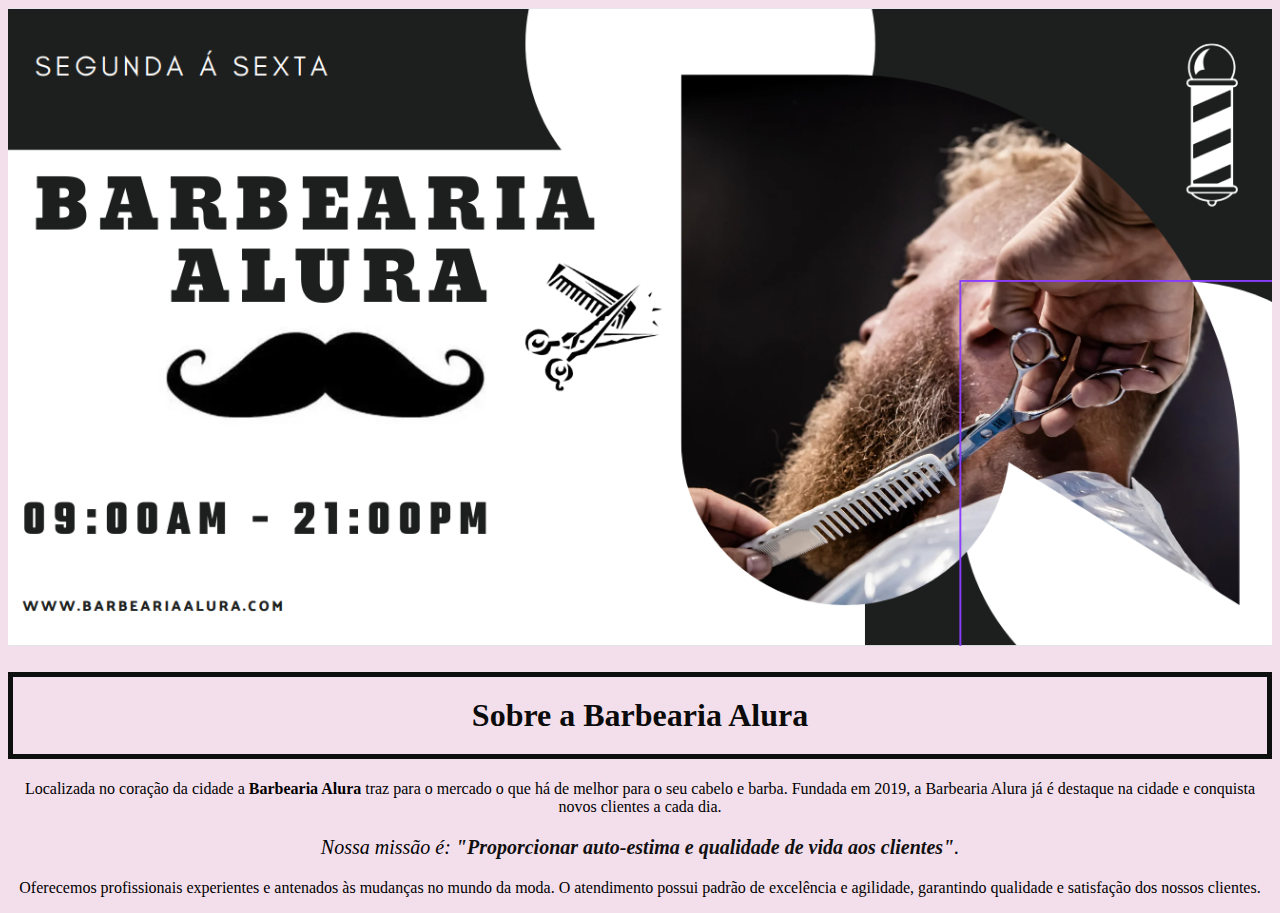
==== index.html @ cd69427b "Add files via upload" ====
<!DOCTYPE html>
<html lang="pt-br">
	<head>
		<meta charset="UTF-8">
		<title>Barbearia Alura</title>
		<link rel="stylesheet" href="style.css">

		<style>
			
		</style>
	</head>

	<body>
		<img id= "banner" src="banner.png">
		<h1 style="text-align: center">Sobre a Barbearia Alura</h1>
 
		<p>Localizada no coração da cidade a <strong>Barbearia Alura</strong> traz para o mercado o que há de melhor para o seu cabelo e barba. Fundada em 2019, a Barbearia Alura já é destaque na cidade e conquista novos clientes a cada dia.</p>

		<p style="font-size: 20px"><em>Nossa missão é: <strong>"Proporcionar auto-estima e qualidade de vida aos clientes"</strong>.</em></p>

		<p>Oferecemos profissionais experientes e antenados às mudanças no mundo da moda. O atendimento possui padrão de excelência e agilidade, garantindo qualidade e satisfação dos nossos clientes.</p>
	</body>
</html>
---- style.css ----
body {
	background: #f3dfec
}
#banner {
	width: 100%;

}
h1 {
	text-align:center;
	color:#0c0b0b;
	border: 5px solid #0d0f0f;
	padding: 20px;
}
p {
	text-align: center;
}

#missão {
	font-size: 20px
}	
 
em strong {
	color:#111011
}

  text-align center;
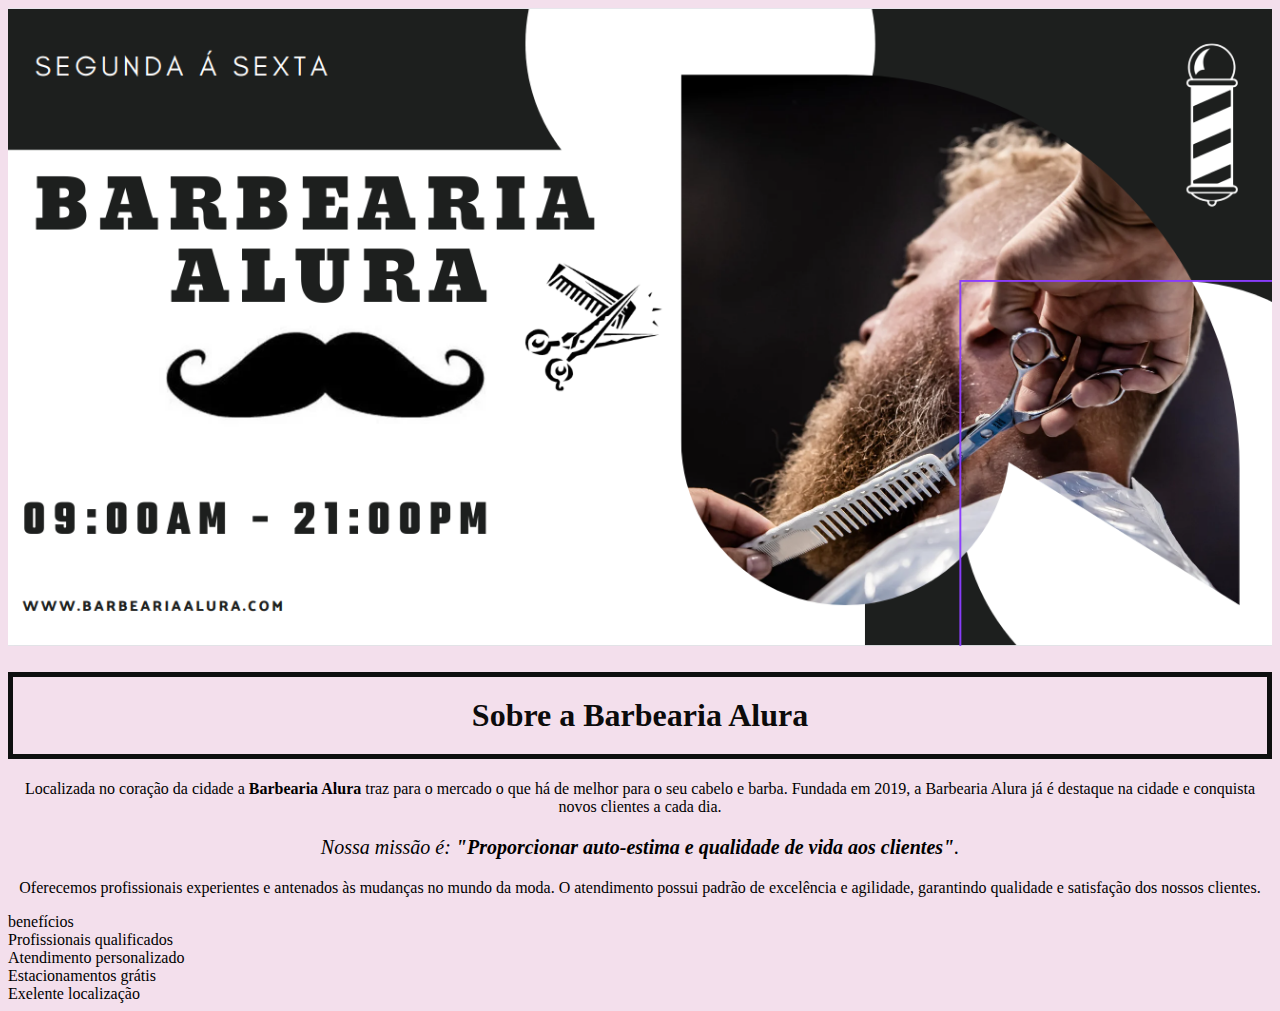
==== commit 9934dd2e: "Add files via upload" ====
--- a/index.html
+++ b/index.html
@@ -20,4 +20,21 @@
 
 		<p>Oferecemos profissionais experientes e antenados às mudanças no mundo da moda. O atendimento possui padrão de excelência e agilidade, garantindo qualidade e satisfação dos nossos clientes.</p>
 	</body>
-</html>+</h2 id="beneficios"> benefícios </h2>
+
+<u1>
+	     <li class="itens">Profissionais qualificados</li>
+		 <li class="itens">Atendimento personalizado</li>
+		 <li class="itens">Estacionamentos grátis</li>
+		 <li class="itens">Exelente localização</li>
+		 </u1>
+		</body>
+		<html>
+
+
+
+
+
+
+
+
--- a/style.css
+++ b/style.css
@@ -15,14 +15,14 @@
 	text-align: center;
 }
 
+
 #missão {
-	font-size: 20px
-}	
+	font-size: 20px;
  
 em strong {
 	color:#111011
 }
 
-  text-align center;
+  .intens {
 	
 
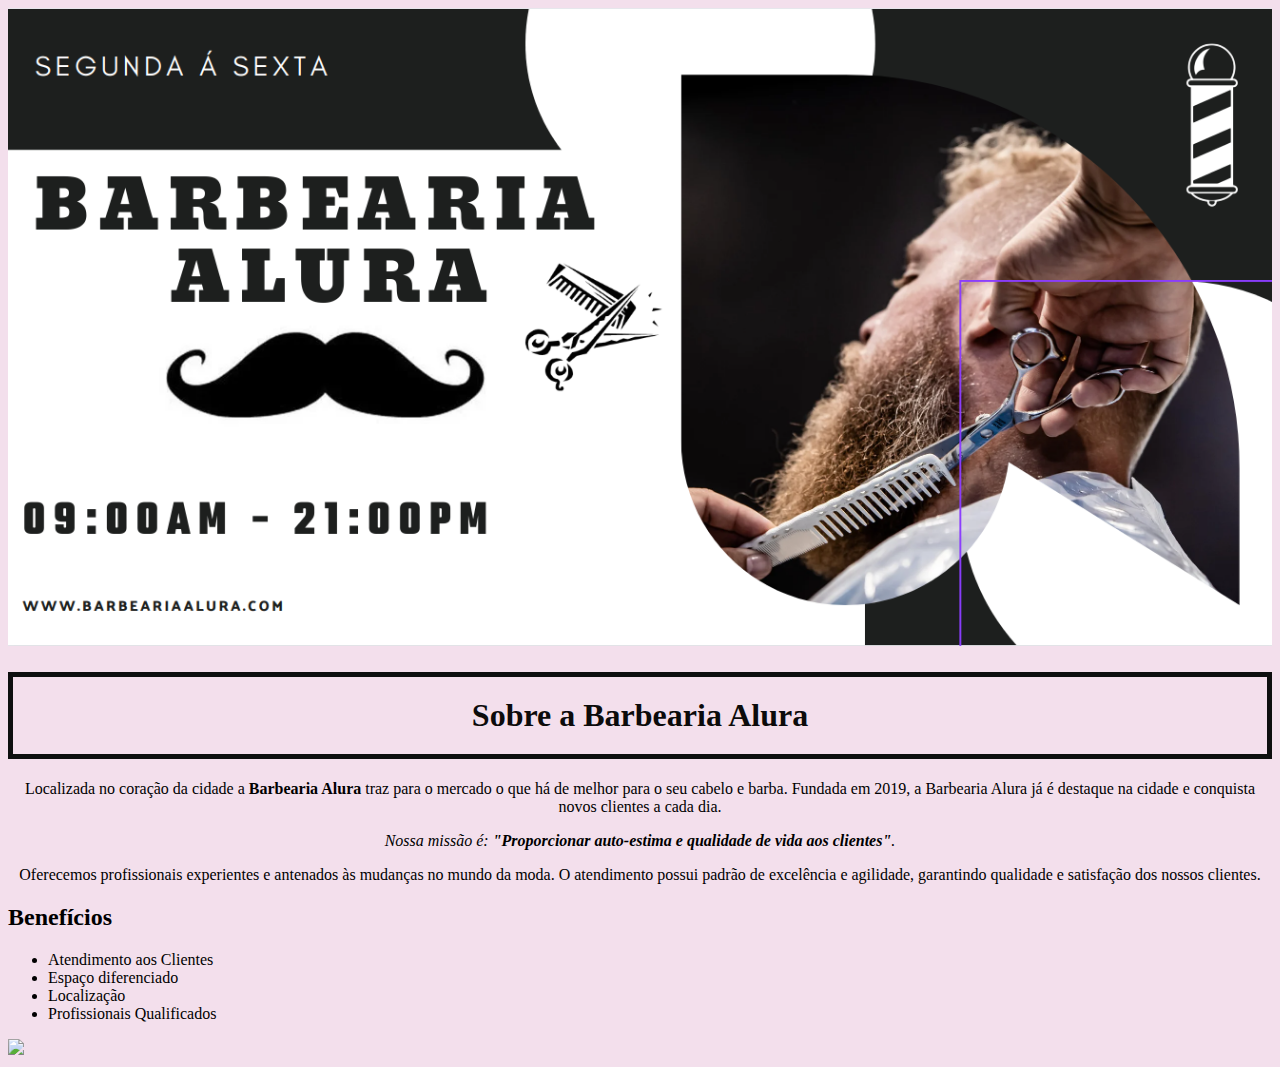
==== commit fa08c527: "Add files via upload" ====
--- a/index.html
+++ b/index.html
@@ -12,22 +12,30 @@
 
 	<body>
 		<img id= "banner" src="banner.png">
-		<h1 style="text-align: center">Sobre a Barbearia Alura</h1>
- 
-		<p>Localizada no coração da cidade a <strong>Barbearia Alura</strong> traz para o mercado o que há de melhor para o seu cabelo e barba. Fundada em 2019, a Barbearia Alura já é destaque na cidade e conquista novos clientes a cada dia.</p>
-
-		<p style="font-size: 20px"><em>Nossa missão é: <strong>"Proporcionar auto-estima e qualidade de vida aos clientes"</strong>.</em></p>
-
-		<p>Oferecemos profissionais experientes e antenados às mudanças no mundo da moda. O atendimento possui padrão de excelência e agilidade, garantindo qualidade e satisfação dos nossos clientes.</p>
+		<div class="principal">
+			<h1>Sobre a Barbearia Alura</h1>
+		
+			<p>Localizada no coração da cidade a <strong>Barbearia Alura</strong> traz para o mercado o que há de melhor para o seu cabelo e barba. 
+			Fundada em 2019, a Barbearia Alura já é destaque na cidade e conquista novos clientes a cada dia.</p>
+		
+			<p id="missao"><em>Nossa missão é: <strong>"Proporcionar auto-estima e qualidade de vida aos clientes"</strong>.</em></p>
+		
+			<p>Oferecemos profissionais experientes e antenados às mudanças no mundo da moda. 
+			O atendimento possui padrão de excelência e agilidade, garantindo qualidade e satisfação dos nossos clientes.</p>
+		</div>
 	</body>
-</h2 id="beneficios"> benefícios </h2>
-
-<u1>
-	     <li class="itens">Profissionais qualificados</li>
-		 <li class="itens">Atendimento personalizado</li>
-		 <li class="itens">Estacionamentos grátis</li>
-		 <li class="itens">Exelente localização</li>
-		 </u1>
+	<div class="beneficios">
+		<h2>Benefícios</h2>
+	
+		<ul>
+			<li class="itens">Atendimento aos Clientes</li>
+			<li class="itens">Espaço diferenciado</li>
+			<li class="itens">Localização</li>
+			<li class="itens">Profissionais Qualificados</li>
+		</ul>
+	
+		<img src="beneficios.jpg" class="imagembeneficios">
+	</div>
 		</body>
 		<html>
 
--- a/style.css
+++ b/style.css
@@ -24,5 +24,7 @@
 }
 
   .intens {
+	font style: italic;
+  }
 	
 
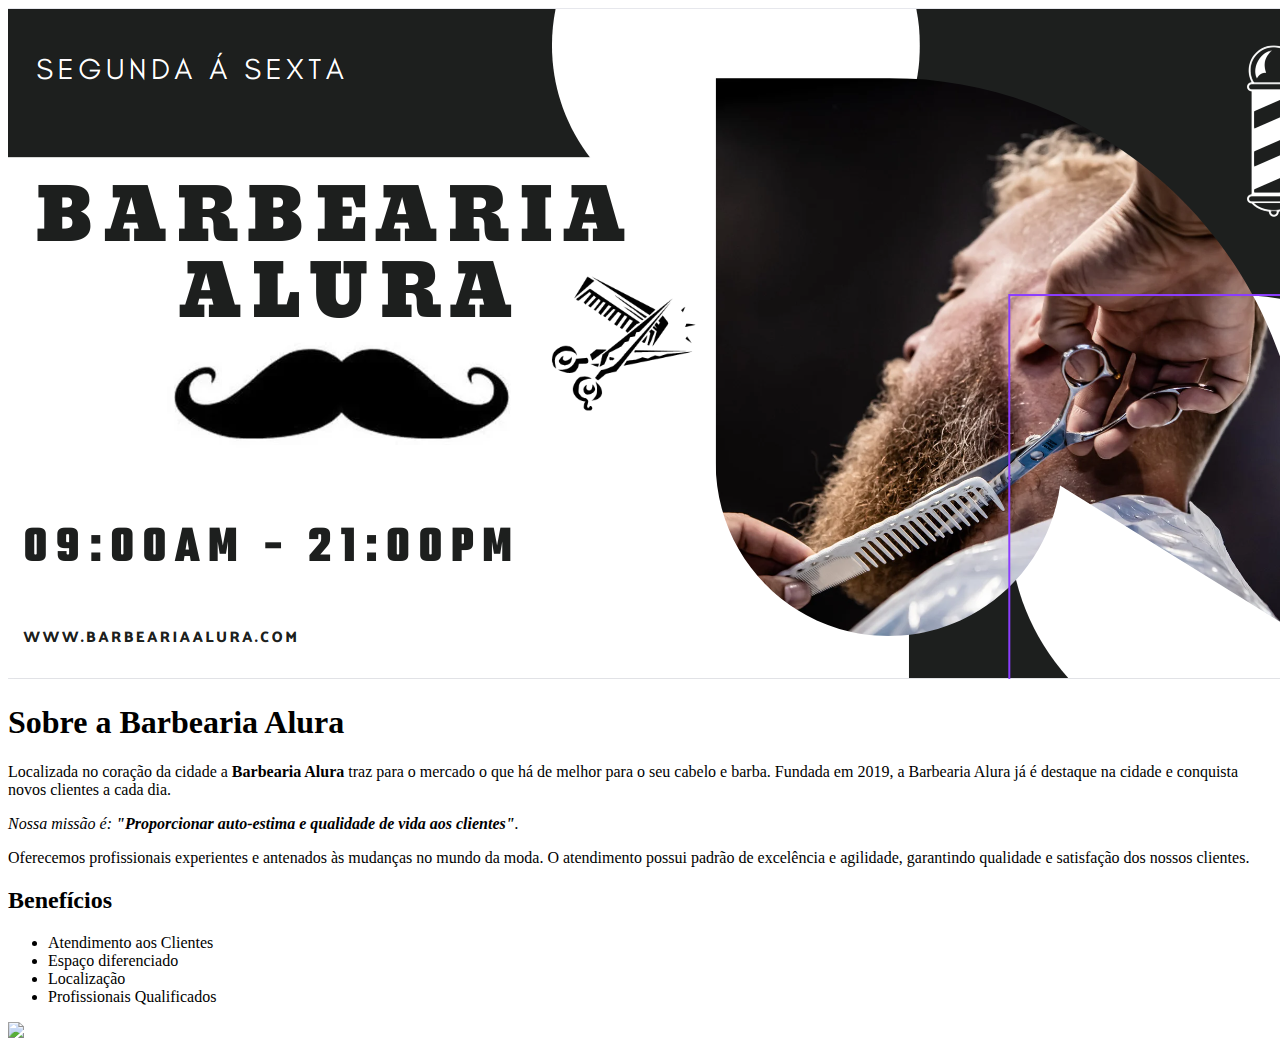
==== commit 9fa4254e: "Add files via upload" ====
--- a/index.html
+++ b/index.html
@@ -3,7 +3,7 @@
 	<head>
 		<meta charset="UTF-8">
 		<title>Barbearia Alura</title>
-		<link rel="stylesheet" href="style.css">
+		<link rel="stylesheet" href="style.home.css">
 
 		<style>
 			
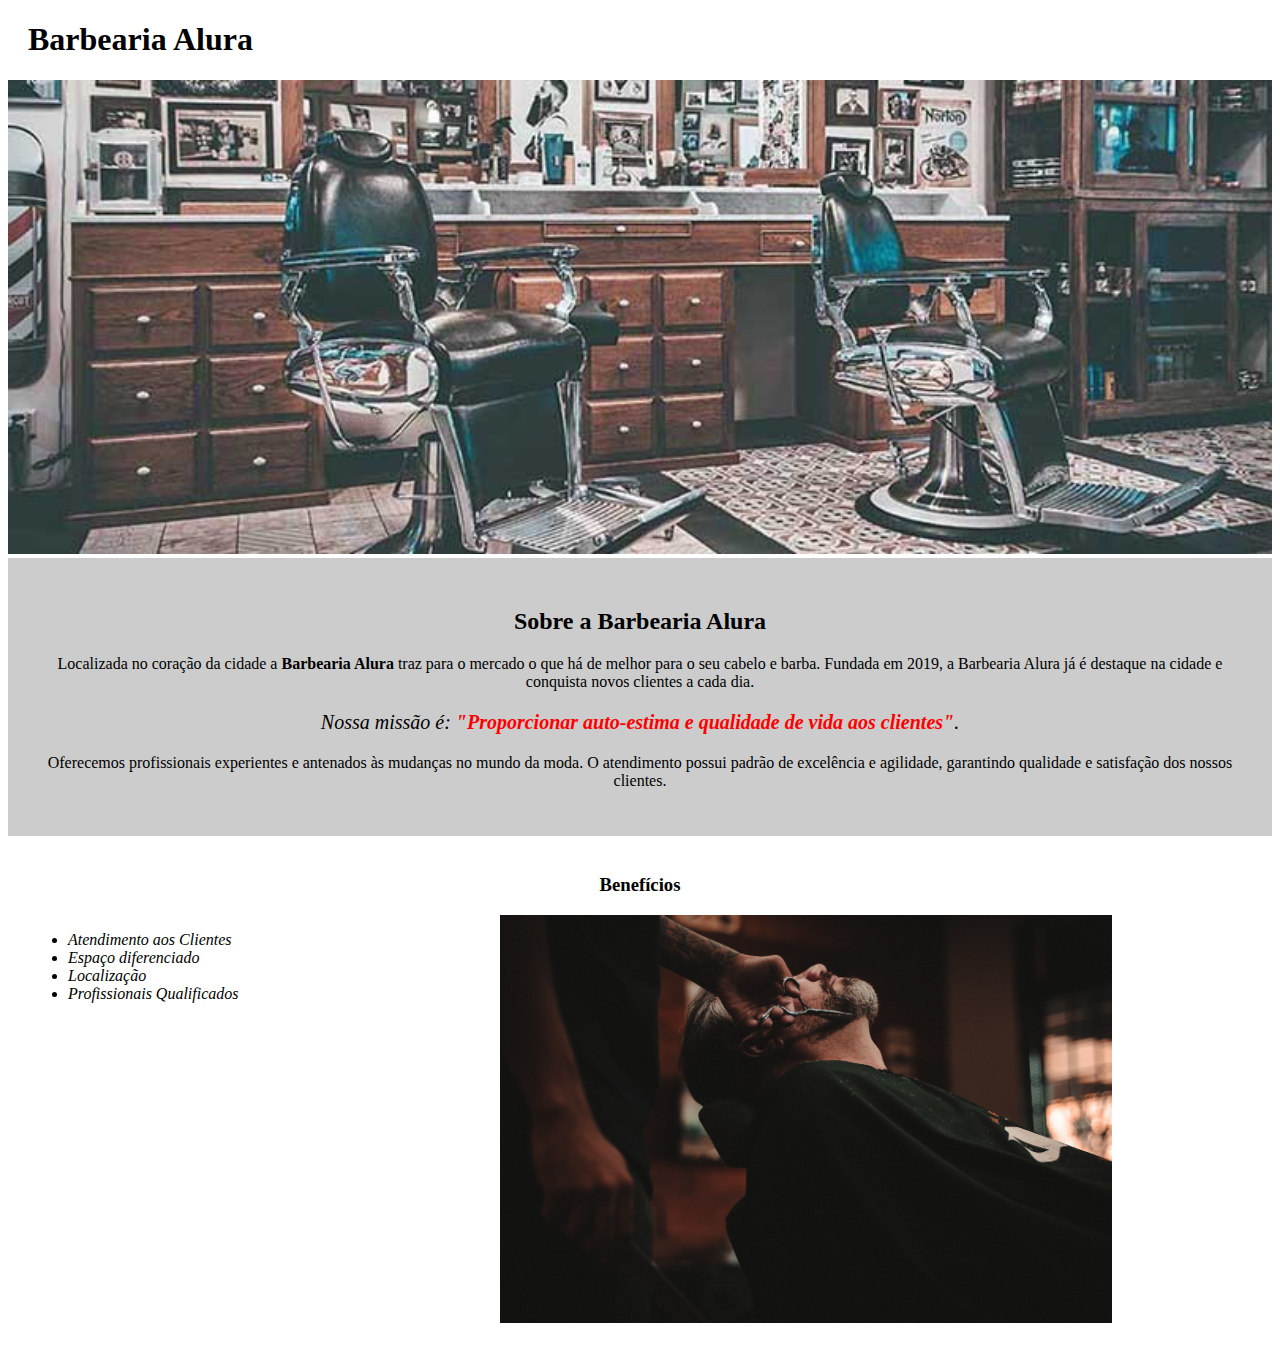
==== commit 74d12988: "Add files via upload" ====
--- a/index.html
+++ b/index.html
@@ -3,46 +3,35 @@
 	<head>
 		<meta charset="UTF-8">
 		<title>Barbearia Alura</title>
-		<link rel="stylesheet" href="style.home.css">
-
-		<style>
-			
-		</style>
+		<link rel="stylesheet" href="style-home.css">
 	</head>
 
 	<body>
-		<img id= "banner" src="banner.png">
+		<header>
+			<h1 class="titulo-principal">Barbearia Alura</h1>
+		</header>
+		<img id="banner" src="banner.jpg">
 		<div class="principal">
-			<h1>Sobre a Barbearia Alura</h1>
-		
-			<p>Localizada no coração da cidade a <strong>Barbearia Alura</strong> traz para o mercado o que há de melhor para o seu cabelo e barba. 
-			Fundada em 2019, a Barbearia Alura já é destaque na cidade e conquista novos clientes a cada dia.</p>
-		
+			<h2 class="titulo-centralizado">Sobre a Barbearia Alura</h2>
+	 
+			<p>Localizada no coração da cidade a <strong>Barbearia Alura</strong> traz para o mercado o que há de melhor para o seu cabelo e barba. Fundada em 2019, a Barbearia Alura já é destaque na cidade e conquista novos clientes a cada dia.</p>
+
 			<p id="missao"><em>Nossa missão é: <strong>"Proporcionar auto-estima e qualidade de vida aos clientes"</strong>.</em></p>
-		
-			<p>Oferecemos profissionais experientes e antenados às mudanças no mundo da moda. 
-			O atendimento possui padrão de excelência e agilidade, garantindo qualidade e satisfação dos nossos clientes.</p>
+
+			<p>Oferecemos profissionais experientes e antenados às mudanças no mundo da moda. O atendimento possui padrão de excelência e agilidade, garantindo qualidade e satisfação dos nossos clientes.</p>
+		</div>
+
+		<div class="beneficios">
+			<h3 class="titulo-centralizado">Benefícios</h3>
+
+			<ul>
+				<li class="itens">Atendimento aos Clientes</li>
+				<li class="itens">Espaço diferenciado</li>
+				<li class="itens">Localização</li>
+				<li class="itens">Profissionais Qualificados</li>
+			</ul>
+
+			<img src="beneficios.jpg" class="imagembeneficios">
 		</div>
 	</body>
-	<div class="beneficios">
-		<h2>Benefícios</h2>
-	
-		<ul>
-			<li class="itens">Atendimento aos Clientes</li>
-			<li class="itens">Espaço diferenciado</li>
-			<li class="itens">Localização</li>
-			<li class="itens">Profissionais Qualificados</li>
-		</ul>
-	
-		<img src="beneficios.jpg" class="imagembeneficios">
-	</div>
-		</body>
-		<html>
-
-
-
-
-
-
-
-
+</html>--- a/style-home.css
+++ b/style-home.css
@@ -0,0 +1,48 @@
+#banner {
+	width:100%;
+}
+
+.principal{
+	background: #CCCCCC;
+	padding: 30px;
+}
+
+.titulo-principal {
+	padding-left: 20px;
+}
+
+.titulo-centralizado {
+	text-align: center
+}
+
+p {
+	text-align: center;
+}
+
+#missao {
+	font-size: 20px
+}
+
+em strong {
+	color: #FF0000;
+}
+
+.itens {
+	font-style: italic
+}
+
+.beneficios {
+	background: #FFFFFF;
+	padding: 20px;
+}
+
+ul {
+	display: inline-block;
+	vertical-align: top;
+	width: 20%;
+	margin-right: 15%;
+}
+
+.imagembeneficios {
+	width: 50%;
+}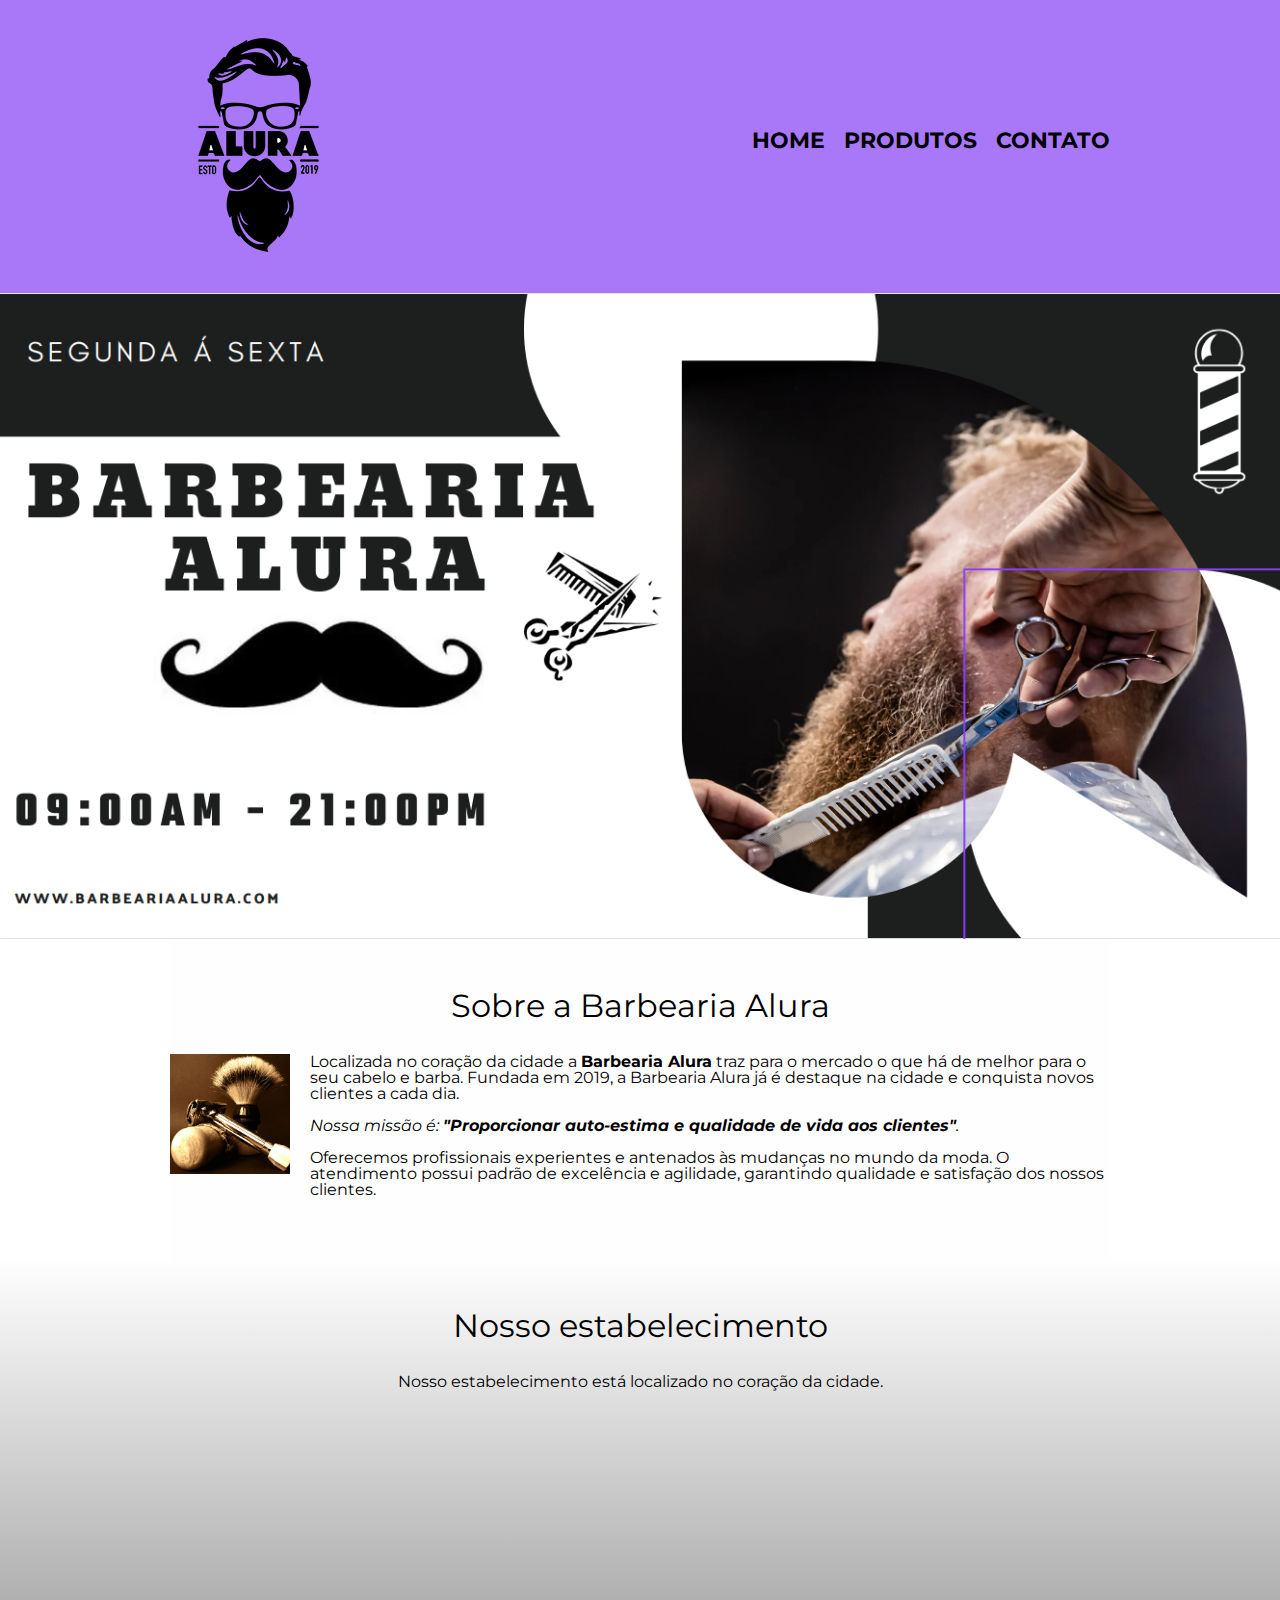
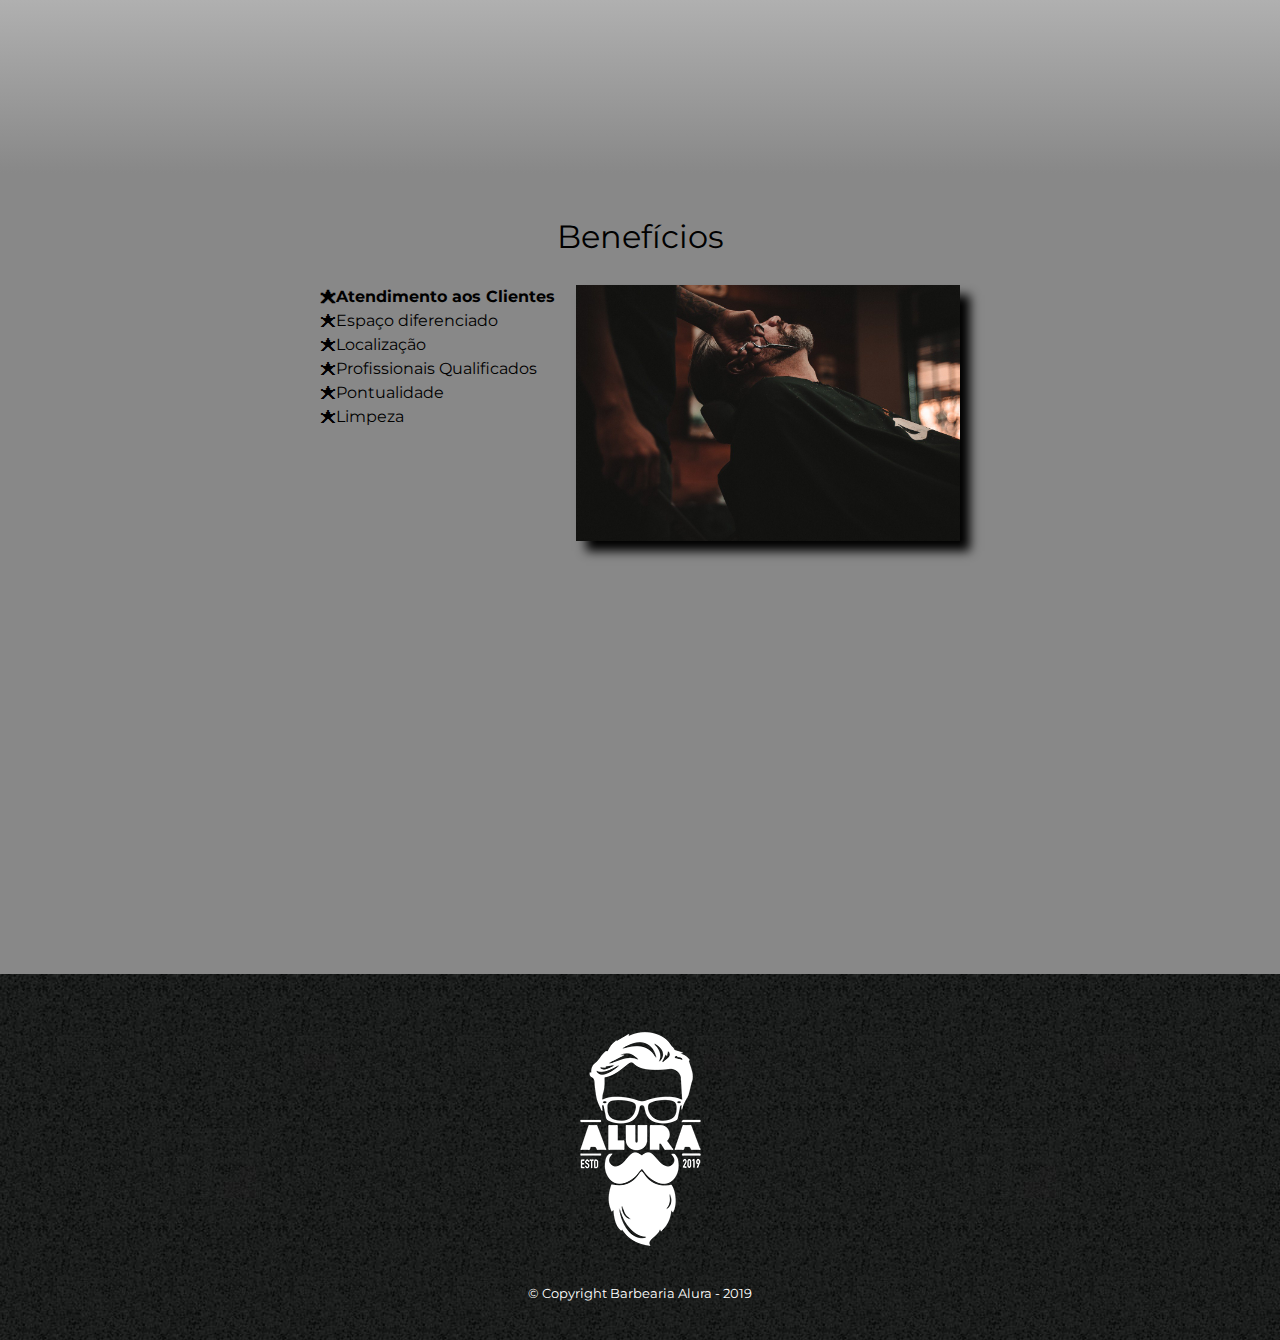
==== commit 2abab300: "Add files via upload" ====
--- a/index.html
+++ b/index.html
@@ -2,36 +2,76 @@
 <html lang="pt-br">
 	<head>
 		<meta charset="UTF-8">
+		<meta name="viewport" content="width=device-width">
 		<title>Barbearia Alura</title>
-		<link rel="stylesheet" href="style-home.css">
+
+		<link rel="stylesheet" href="reset.css">
+		<link rel="stylesheet" href="style.css">
+		<link href="https://fonts.googleapis.com/css?family=Montserrat&display=swap" rel="stylesheet">
 	</head>
 
 	<body>
 		<header>
-			<h1 class="titulo-principal">Barbearia Alura</h1>
+			<div class="caixa">
+				<h1><img src="logo.png"></h1>
+
+				<nav>
+					<ul>
+						<li><a href="index.html">Home</a></li>
+						<li><a href="produtos.html">Produtos</a></li>
+						<li><a href="contato.html">Contato</a></li>
+					</ul>
+				</nav>
+			</div>
 		</header>
-		<img id="banner" src="banner.jpg">
-		<div class="principal">
-			<h2 class="titulo-centralizado">Sobre a Barbearia Alura</h2>
-	 
-			<p>Localizada no coração da cidade a <strong>Barbearia Alura</strong> traz para o mercado o que há de melhor para o seu cabelo e barba. Fundada em 2019, a Barbearia Alura já é destaque na cidade e conquista novos clientes a cada dia.</p>
 
-			<p id="missao"><em>Nossa missão é: <strong>"Proporcionar auto-estima e qualidade de vida aos clientes"</strong>.</em></p>
+		<img class="banner" src="banner.jpg">
 
-			<p>Oferecemos profissionais experientes e antenados às mudanças no mundo da moda. O atendimento possui padrão de excelência e agilidade, garantindo qualidade e satisfação dos nossos clientes.</p>
-		</div>
+		<main>
+			<section class="principal">
+				<h2 class="titulo-principal">Sobre a Barbearia Alura</h2>
 
-		<div class="beneficios">
-			<h3 class="titulo-centralizado">Benefícios</h3>
+				<img class="utensilios" src="utensilios.jpg" alt="Utensilios de um barbeiro.">
+		 
+				<p>Localizada no coração da cidade a <strong>Barbearia Alura</strong> traz para o mercado o que há de melhor para o seu cabelo e barba. Fundada em 2019, a Barbearia Alura já é destaque na cidade e conquista novos clientes a cada dia.</p>
 
-			<ul>
-				<li class="itens">Atendimento aos Clientes</li>
-				<li class="itens">Espaço diferenciado</li>
-				<li class="itens">Localização</li>
-				<li class="itens">Profissionais Qualificados</li>
-			</ul>
+				<p id="missao"><em>Nossa missão é: <strong>"Proporcionar auto-estima e qualidade de vida aos clientes"</strong>.</em></p>
 
-			<img src="beneficios.jpg" class="imagembeneficios">
-		</div>
+				<p>Oferecemos profissionais experientes e antenados às mudanças no mundo da moda. O atendimento possui padrão de excelência e agilidade, garantindo qualidade e satisfação dos nossos clientes.</p>
+			</section>
+
+			<section class="mapa">
+				<h3 class="titulo-principal">Nosso estabelecimento</h3>
+				<p>Nosso estabelecimento está localizado no coração da cidade.</p>
+
+				<div class="mapa-conteudo">
+					<iframe src="https://www.google.com/maps/embed?pb=!1m18!1m12!1m3!1d3656.4483278365396!2d-46.63466568562861!3d-23.588249068469487!2m3!1f0!2f0!3f0!3m2!1i1024!2i768!4f13.1!3m3!1m2!1s0x94ce5a2b2ed7f3a1%3A0xab35da2f5ca62674!2sCaelum!5e0!3m2!1spt-BR!2sbr!4v1568814489656!5m2!1spt-BR!2sbr" width="100%" height="300" frameborder="0" style="border:0;" allowfullscreen=""></iframe>
+				</div>
+			</section>
+
+			<section class="beneficios">
+				<h3 class="titulo-principal">Benefícios</h3>
+
+				<div class="conteudo-beneficios">
+					<ul class="lista-beneficios">
+						<li class="itens">Atendimento aos Clientes</li>
+						<li class="itens">Espaço diferenciado</li>
+						<li class="itens">Localização</li>
+						<li class="itens">Profissionais Qualificados</li>
+						<li class="itens">Pontualidade</li>
+						<li class="itens">Limpeza</li>
+					</ul><img src="beneficios.jpg" class="imagem-beneficios">
+				</div>
+
+				<div class="video">
+					<iframe width="100%" height="315" src="https://www.youtube.com/embed/wcVVXUV0YUY" frameborder="0" allow="accelerometer; autoplay; encrypted-media; gyroscope; picture-in-picture" allowfullscreen></iframe>
+				</div>
+			</section>
+		</main>
+
+		<footer>
+			<img src="logo-branco.png">
+			<p class="copyright">&copy; Copyright Barbearia Alura - 2019</p>
+		</footer>
 	</body>
 </html>--- a/style.css
+++ b/style.css
@@ -0,0 +1,268 @@
+body {
+	font-family: 'Montserrat', sans-serif;
+}
+
+header {
+	background: #a978f8;
+	padding: 20px 0;
+}
+
+.caixa {
+	position: relative;
+	width: 940px;
+	margin: 0 auto;
+}
+
+nav {
+	position: absolute;
+	top: 110px;
+	right: 0;
+}
+
+nav li {
+	display: inline;
+	margin: 0 0 0 15px;
+}
+
+nav a {
+	text-transform: uppercase;
+	color: #000000;
+	font-weight: bold;
+	font-size: 22px;
+	text-decoration: none;
+}
+
+nav a:hover {
+	color: #a893f5;
+	text-decoration: underline;
+}
+
+.produtos {
+	width: 940px;
+	margin: 0 auto;
+	padding: 50px 0;
+}
+
+.produtos li {
+	display: inline-block;
+	text-align: center;
+	width: 30%;
+	vertical-align: top;
+	margin: 0 1.5%;
+	padding: 30px 20px;
+	box-sizing: border-box;
+	border: 2px solid #000000;
+	border-radius: 10px;
+}
+
+.produtos li:hover {
+	border-color: #71dfee;
+}
+
+.produtos li:active {
+	border-color: #62b6e7;	
+}
+
+.produtos li:hover h2 {
+	font-size: 34px;
+}
+
+.produtos h2 {
+	font-size: 30px;
+	font-weight: bold;
+}
+
+.produto-descricao {
+	font-size: 18px;
+}
+
+.produto-preco {
+	font-size: 22px;
+	font-weight: bold;
+	margin-top: 10px;
+}
+
+footer {
+	text-align: center;
+	background: url("bg.jpg");
+	padding: 40px 0;
+}
+
+.copyright {
+	color: #FFFFFF;
+	font-size: 13px;
+	margin: 20px 0 0;
+}
+
+main {
+	
+}
+
+form {
+	margin: 40px 0;
+}
+
+form label, form legend {
+	display:block;
+	font-size: 20px;
+	margin: 0 0 10px;
+}
+
+.input-padrao {
+	display: block;
+	margin: 0 0 20px;
+	padding: 10px 25px;
+	width: 50%;
+}
+
+.checkbox {
+	margin: 20px 0;
+}
+
+.enviar {
+	width:40%;
+	padding: 15px 0;
+	background: rgb(177, 9, 243);
+	color: white;
+	font-weight: bold;
+	font-size: 18px;
+	border: none;
+	border-radius: 5px;
+	transition: 1s all;
+	cursor: pointer;
+}
+
+.enviar:hover {
+	background: rgb(144, 208, 245);
+	transform: scale(1.2);
+}
+
+table {
+	margin: 20px 0 40px;
+}
+
+thead {
+	background: #555555;
+	color: white;
+	font-weight: bold;
+}
+
+td, th {
+	border: 1px solid #000000;
+	padding: 8px 15px;
+}
+
+
+/* css da página inicial */
+.banner {
+	width:100%;
+}
+
+.titulo-principal {
+	text-align: center;
+	font-size: 2em;
+	margin: 0 0 1em;
+	clear: left;
+}
+
+.principal {
+	padding: 3em 0;
+	background: #FEFEFE;
+	width: 940px;
+	margin: 0 auto;
+}
+
+.principal p {
+	margin: 0 0 1em;
+}
+
+.principal strong {
+	font-weight: bold;
+}
+
+.principal em {
+	font-style: italic;
+}
+
+.utensilios {
+	width: 120px;
+	float: left;
+	margin: 0 20px 20px 0;
+}
+
+.mapa {
+	padding: 3em 0;
+	background: linear-gradient(#FEFEFE, #888888);
+}
+
+.mapa-conteudo {
+	width: 940px;
+	margin: 0 auto;
+}
+
+.mapa p {
+	margin: 0 0 2em;
+	text-align: center;
+}
+
+.beneficios {
+	padding: 3em 0;
+	background: #888888;
+}
+
+.conteudo-beneficios {
+	width: 640px;
+	margin: 0 auto;
+}
+
+.lista-beneficios {
+	width: 40%;
+	display: inline-block;
+	vertical-align: top;
+}
+
+.itens {
+	line-height: 1.5;
+}
+
+.itens:first-child {
+	font-weight: bold;
+}
+
+.itens:before {
+	content: "🟊";
+}
+
+.imagem-beneficios {
+	width: 60%;
+	opacity: 1;
+	transition: 400ms;
+	box-shadow: 10px 10px 10px 0 #000000;
+}
+
+.imagem-beneficios:hover {
+	opacity: 0.3;
+}
+
+.video {
+	width: 560px;
+	margin: 2em auto;
+}
+
+@media screen and (max-width: 480px) {
+	.caixa, .principal, .conteudo-beneficios, .mapa-conteudo, .video {
+		width: auto;
+	}
+
+	h1 {
+		text-align: center;
+	}
+
+	nav {
+		position: static;
+	}
+
+	.lista-beneficios, .imagem-beneficios {
+		width: 100%;
+	}
+}